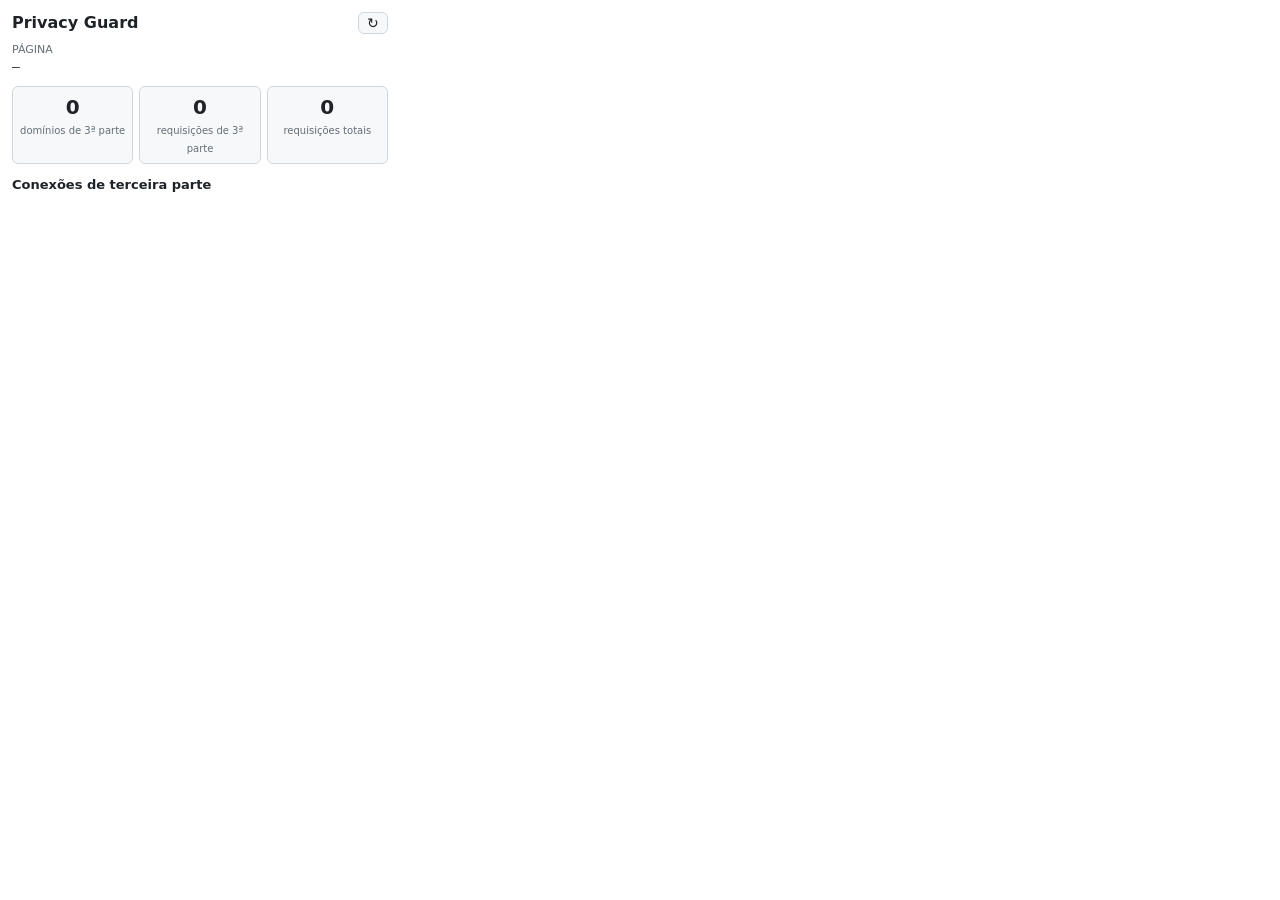
==== popup/popup.html @ bd25b348 "initial files" ====
<!DOCTYPE html>
<html lang="pt-BR">
<head>
  <meta charset="utf-8">
  <title>Privacy Guard</title>
  <link rel="stylesheet" href="popup.css">
</head>
<body>
  <header>
    <h1>Privacy Guard</h1>
    <button id="refresh" title="Atualizar">&#x21bb;</button>
  </header>

  <section id="page">
    <div class="label">Página</div>
    <div id="page-site" class="mono">—</div>
  </section>

  <section id="summary" class="grid">
    <div class="stat"><span id="n-third-domains">0</span><small>domínios de 3ª parte</small></div>
    <div class="stat"><span id="n-third-req">0</span><small>requisições de 3ª parte</small></div>
    <div class="stat"><span id="n-total-req">0</span><small>requisições totais</small></div>
  </section>

  <section>
    <h2>Conexões de terceira parte</h2>
    <p id="empty" class="muted" hidden>Nenhuma conexão de terceira parte observada.</p>
    <ul id="third-list"></ul>
  </section>

  <p id="no-data" class="muted" hidden>
    Sem dados para esta aba. Recarregue a página (F5) com a extensão ativa.
  </p>

  <script src="popup.js"></script>
</body>
</html>
---- popup/popup.css ----
:root {
  --bg: #ffffff;
  --fg: #1f2328;
  --muted: #656d76;
  --border: #d0d7de;
  --card: #f6f8fa;
  --accent: #1f6feb;
  --warn: #bf8700;
}

@media (prefers-color-scheme: dark) {
  :root {
    --bg: #0d1117;
    --fg: #e6edf3;
    --muted: #8d96a0;
    --border: #30363d;
    --card: #161b22;
    --accent: #58a6ff;
    --warn: #d29922;
  }
}

* { box-sizing: border-box; }

body {
  margin: 0;
  width: 400px;
  max-height: 580px;
  padding: 12px;
  background: var(--bg);
  color: var(--fg);
  font: 13px/1.4 system-ui, -apple-system, "Segoe UI", sans-serif;
}

header {
  display: flex;
  align-items: center;
  justify-content: space-between;
  margin-bottom: 8px;
}

h1 { font-size: 16px; margin: 0; }
h2 { font-size: 13px; margin: 12px 0 6px; }

button {
  background: var(--card);
  color: var(--fg);
  border: 1px solid var(--border);
  border-radius: 6px;
  padding: 2px 8px;
  cursor: pointer;
  font-size: 14px;
}

.label { color: var(--muted); font-size: 11px; text-transform: uppercase; }
.mono { font-family: ui-monospace, "SF Mono", Consolas, monospace; word-break: break-all; }
.muted { color: var(--muted); }

.grid {
  display: grid;
  grid-template-columns: repeat(3, 1fr);
  gap: 6px;
  margin-top: 10px;
}

.stat {
  background: var(--card);
  border: 1px solid var(--border);
  border-radius: 6px;
  padding: 6px;
  text-align: center;
}
.stat span { display: block; font-size: 20px; font-weight: 600; }
.stat small { color: var(--muted); font-size: 10px; }

ul { list-style: none; margin: 0; padding: 0; }

#third-list li {
  border: 1px solid var(--border);
  border-radius: 6px;
  padding: 6px 8px;
  margin-bottom: 4px;
}
#third-list .row { display: flex; justify-content: space-between; gap: 8px; }
#third-list .site { font-weight: 600; }
#third-list .count { color: var(--warn); font-weight: 600; white-space: nowrap; }
#third-list .detail { color: var(--muted); font-size: 11px; }
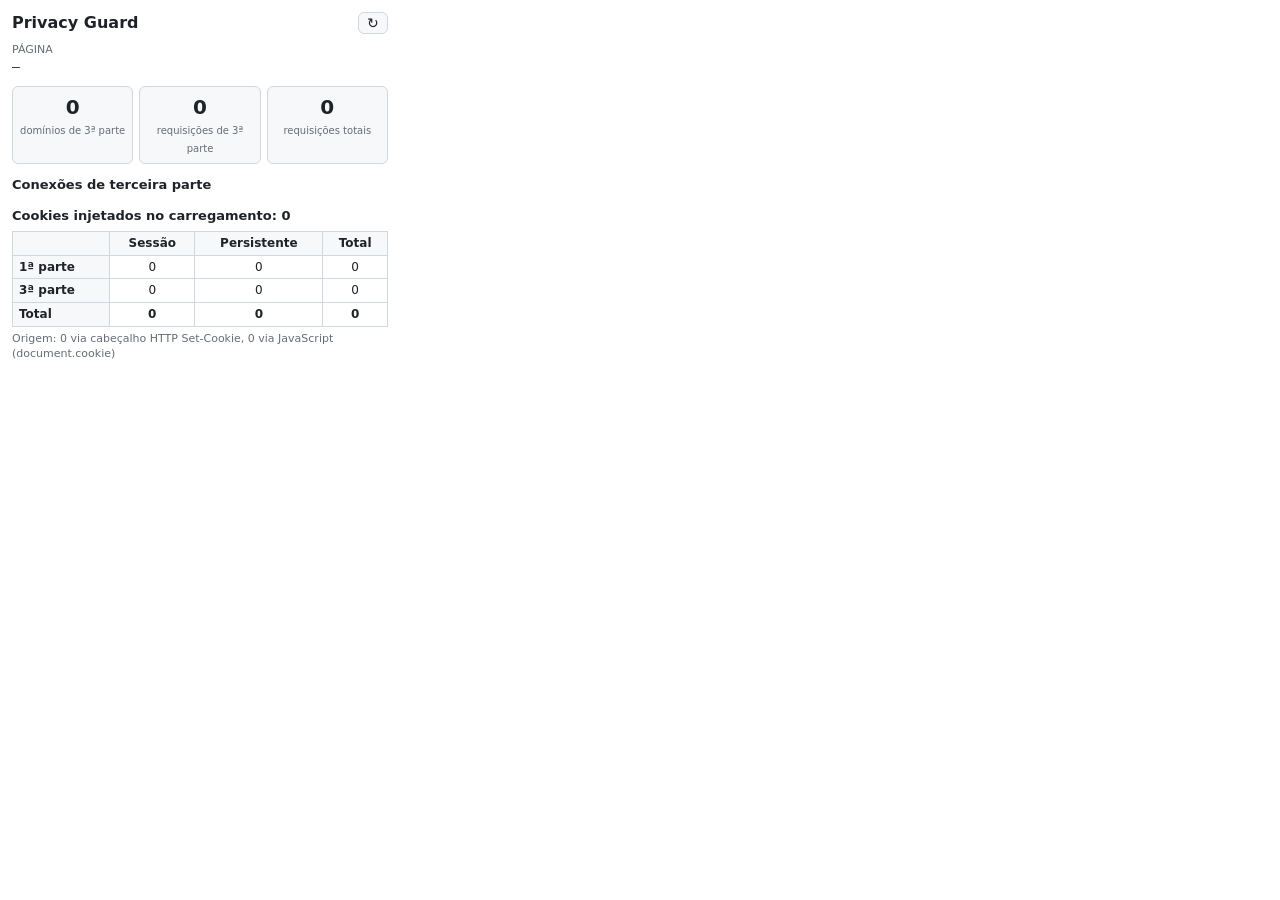
==== commit 6b07cd7f: "etapa de injeção de cookies" ====
--- a/popup/popup.html
+++ b/popup/popup.html
@@ -28,6 +28,23 @@
     <ul id="third-list"></ul>
   </section>
 
+  <section>
+    <h2>Cookies injetados no carregamento: <span id="n-cookies">0</span></h2>
+    <table class="matrix">
+      <thead>
+        <tr><th></th><th>Sessão</th><th>Persistente</th><th>Total</th></tr>
+      </thead>
+      <tbody>
+        <tr><th>1ª parte</th><td id="c-first-session">0</td><td id="c-first-persistent">0</td><td id="c-first">0</td></tr>
+        <tr><th>3ª parte</th><td id="c-third-session">0</td><td id="c-third-persistent">0</td><td id="c-third">0</td></tr>
+        <tr class="total"><th>Total</th><td id="c-session">0</td><td id="c-persistent">0</td><td id="c-total">0</td></tr>
+      </tbody>
+    </table>
+    <p class="muted small">Origem: <span id="c-http">0</span> via cabeçalho HTTP Set-Cookie, <span id="c-js">0</span> via JavaScript (document.cookie)</p>
+    <p id="cookies-empty" class="muted" hidden>Nenhum cookie injetado neste carregamento.</p>
+    <ul id="cookie-list"></ul>
+  </section>
+
   <p id="no-data" class="muted" hidden>
     Sem dados para esta aba. Recarregue a página (F5) com a extensão ativa.
   </p>
--- a/popup/popup.css
+++ b/popup/popup.css
@@ -85,3 +85,40 @@
 #third-list .site { font-weight: 600; }
 #third-list .count { color: var(--warn); font-weight: 600; white-space: nowrap; }
 #third-list .detail { color: var(--muted); font-size: 11px; }
+
+.small { font-size: 11px; margin: 4px 0 6px; }
+
+.matrix {
+  width: 100%;
+  border-collapse: collapse;
+  font-size: 12px;
+}
+.matrix th, .matrix td {
+  border: 1px solid var(--border);
+  padding: 3px 6px;
+  text-align: center;
+}
+.matrix thead th, .matrix tbody th { background: var(--card); font-weight: 600; }
+.matrix tbody th { text-align: left; }
+.matrix tr.total td, .matrix tr.total th { font-weight: 700; }
+
+#cookie-list li {
+  border-bottom: 1px solid var(--border);
+  padding: 4px 0;
+}
+#cookie-list .row { display: flex; justify-content: space-between; gap: 8px; }
+#cookie-list .name { font-weight: 600; word-break: break-all; }
+#cookie-list .detail { color: var(--muted); font-size: 11px; }
+
+.tags { display: flex; gap: 4px; flex-shrink: 0; }
+.tag {
+  font-size: 10px;
+  border-radius: 4px;
+  padding: 0 5px;
+  border: 1px solid var(--border);
+  white-space: nowrap;
+}
+.tag.third { color: #fff; background: #d1242f; border-color: #d1242f; }
+.tag.first { color: var(--fg); background: var(--card); }
+.tag.persistent { color: var(--warn); border-color: var(--warn); }
+.tag.session { color: var(--muted); }
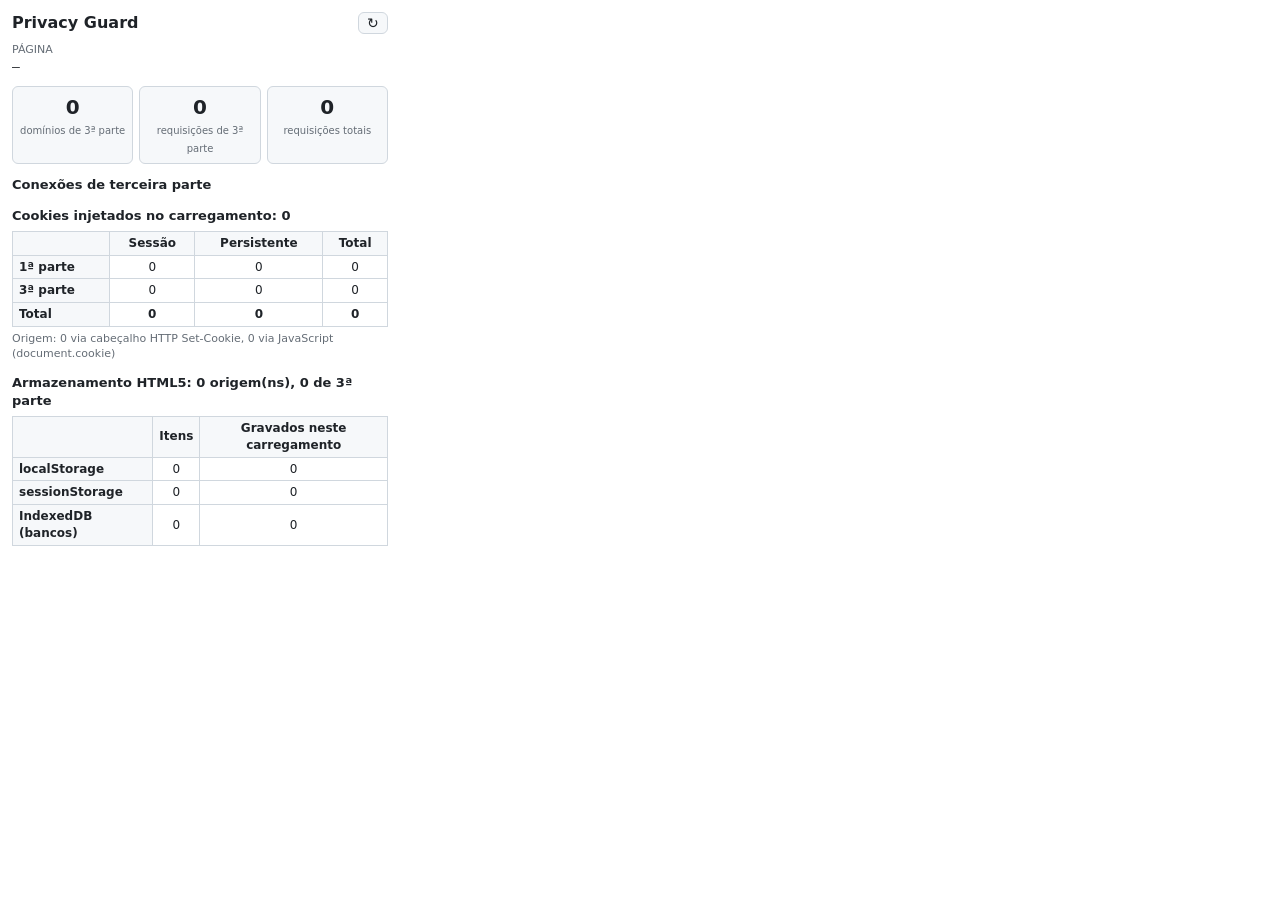
==== commit aa7f08ef: "etapa de armazenamento html5 com hooks no mundo da pagina" ====
--- a/popup/popup.html
+++ b/popup/popup.html
@@ -45,6 +45,22 @@
     <ul id="cookie-list"></ul>
   </section>
 
+  <section>
+    <h2>Armazenamento HTML5: <span id="n-storage-origins">0</span> origem(ns), <span id="n-storage-third">0</span> de 3ª parte</h2>
+    <table class="matrix">
+      <thead>
+        <tr><th></th><th>Itens</th><th>Gravados neste carregamento</th></tr>
+      </thead>
+      <tbody>
+        <tr><th>localStorage</th><td id="s-local">0</td><td id="s-local-w">0</td></tr>
+        <tr><th>sessionStorage</th><td id="s-session">0</td><td id="s-session-w">0</td></tr>
+        <tr><th>IndexedDB (bancos)</th><td id="s-idb">0</td><td id="s-idb-w">0</td></tr>
+      </tbody>
+    </table>
+    <p id="storage-empty" class="muted" hidden>Nenhum uso de armazenamento HTML5 observado.</p>
+    <ul id="storage-list"></ul>
+  </section>
+
   <p id="no-data" class="muted" hidden>
     Sem dados para esta aba. Recarregue a página (F5) com a extensão ativa.
   </p>
--- a/popup/popup.css
+++ b/popup/popup.css
@@ -21,6 +21,8 @@
 }
 
 * { box-sizing: border-box; }
+
+html, body { overflow-x: hidden; }
 
 body {
   margin: 0;
@@ -122,3 +124,26 @@
 .tag.first { color: var(--fg); background: var(--card); }
 .tag.persistent { color: var(--warn); border-color: var(--warn); }
 .tag.session { color: var(--muted); }
+.tag.written { color: var(--accent); border-color: var(--accent); }
+
+#storage-list > li {
+  border: 1px solid var(--border);
+  border-radius: 6px;
+  padding: 6px 8px;
+  margin-top: 6px;
+}
+#storage-list .row { display: flex; justify-content: space-between; gap: 8px; }
+#storage-list .origin { font-weight: 600; word-break: break-all; }
+#storage-list .detail { color: var(--muted); font-size: 11px; }
+#storage-list details { margin-top: 4px; }
+#storage-list summary { cursor: pointer; font-size: 12px; }
+#storage-list .items li {
+  display: flex;
+  justify-content: space-between;
+  gap: 6px;
+  font-size: 11px;
+  padding: 2px 0;
+  border-bottom: 1px dotted var(--border);
+}
+#storage-list .items .k { word-break: break-all; }
+#storage-list .items .v { color: var(--muted); word-break: break-all; text-align: right; max-width: 55%; }
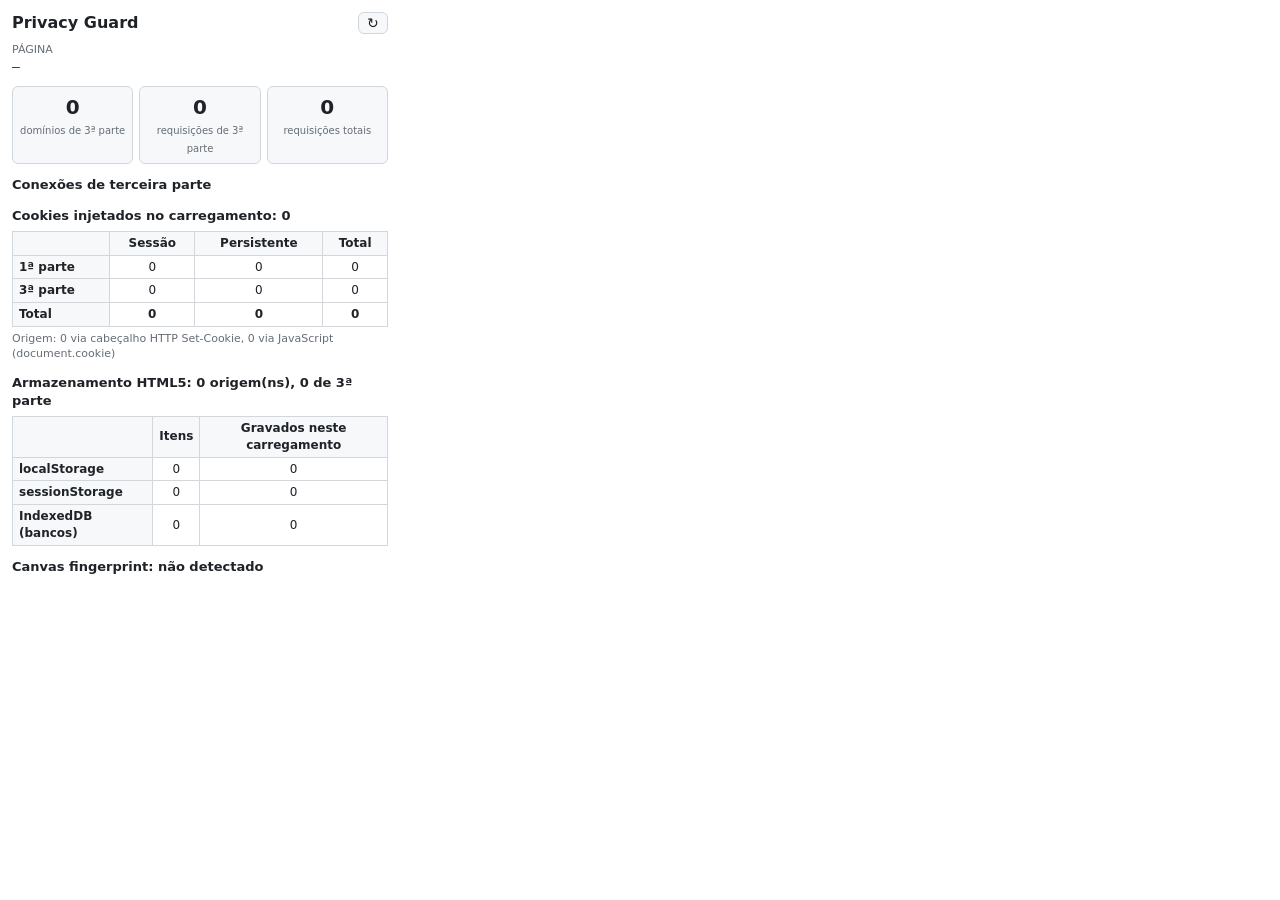
==== commit e60ffc6c: "etapa canvas fingerprint" ====
--- a/popup/popup.html
+++ b/popup/popup.html
@@ -61,10 +61,18 @@
     <ul id="storage-list"></ul>
   </section>
 
+  <section>
+    <h2>Canvas fingerprint: <span id="canvas-status">não detectado</span></h2>
+    <p class="muted small">
+      Leituras de canvas sem padrão de fingerprint: <span id="canvas-benign">0</span>
+    </p>
+    <ul id="canvas-list"></ul>
+  </section>
+
   <p id="no-data" class="muted" hidden>
     Sem dados para esta aba. Recarregue a página (F5) com a extensão ativa.
   </p>
 
   <script src="popup.js"></script>
 </body>
-</html>
+</html>
--- a/popup/popup.css
+++ b/popup/popup.css
@@ -147,3 +147,14 @@
 }
 #storage-list .items .k { word-break: break-all; }
 #storage-list .items .v { color: var(--muted); word-break: break-all; text-align: right; max-width: 55%; }
+
+#canvas-status.detected { color: #d1242f; }
+#canvas-list li {
+  border: 1px solid #d1242f;
+  border-radius: 6px;
+  padding: 6px 8px;
+  margin-bottom: 4px;
+}
+#canvas-list .row { display: flex; justify-content: space-between; gap: 8px; }
+#canvas-list .script { font-weight: 600; word-break: break-all; }
+#canvas-list .detail { color: var(--muted); font-size: 11px; word-break: break-all; }
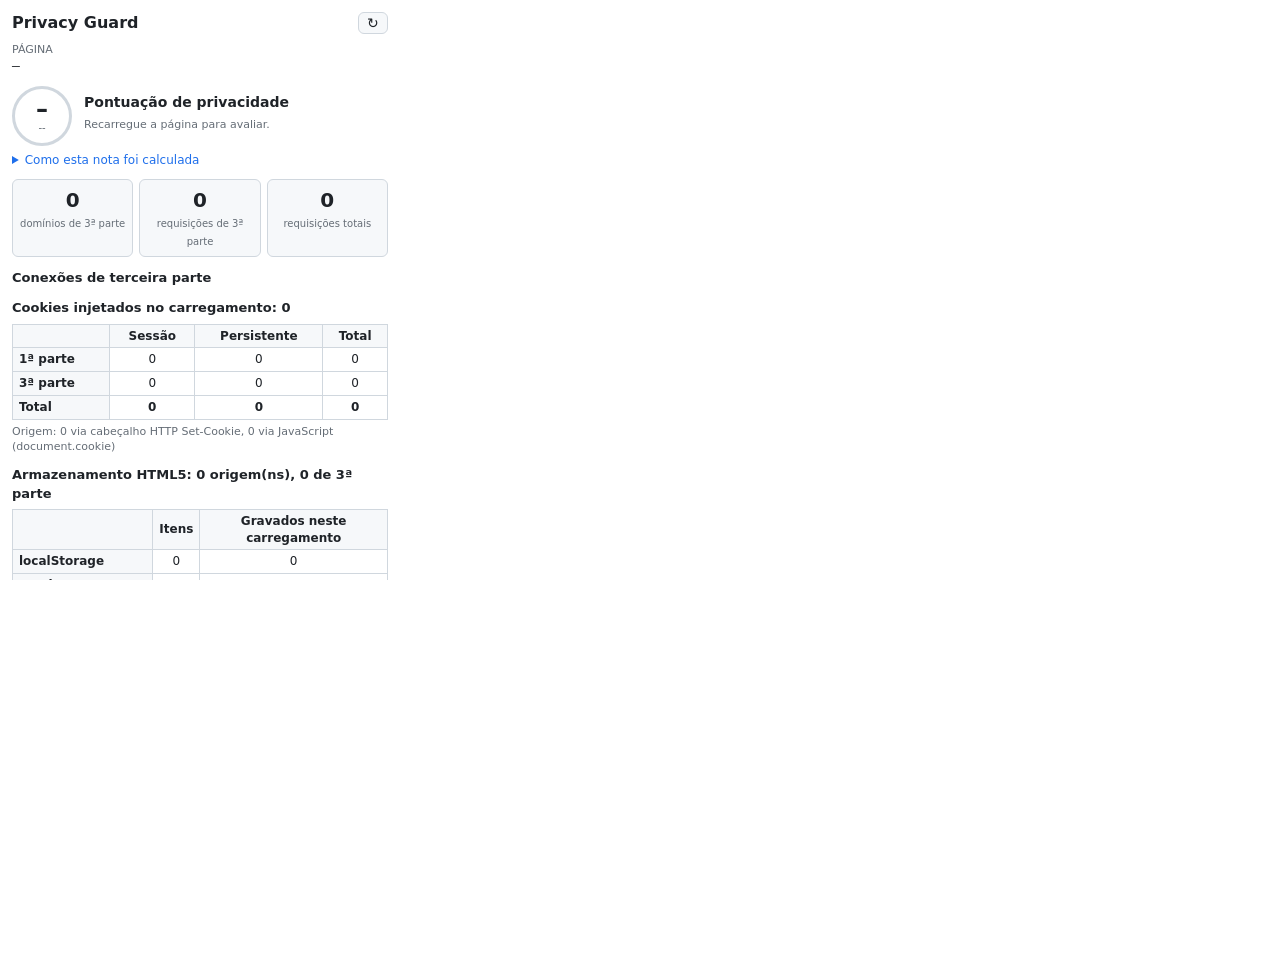
==== commit da38a77f: "pontuacao de privacidade e lista de bloqueio" ====
--- a/popup/popup.html
+++ b/popup/popup.html
@@ -14,6 +14,24 @@
   <section id="page">
     <div class="label">Página</div>
     <div id="page-site" class="mono">—</div>
+  </section>
+
+  <section id="score-section">
+    <div id="score-box">
+      <div id="score-ring"><span id="score-grade">–</span><small id="score-num">--</small></div>
+      <div id="score-text">
+        <strong>Pontuação de privacidade</strong>
+        <p class="muted small" id="score-caption">Recarregue a página para avaliar.</p>
+      </div>
+    </div>
+    <details id="score-details">
+      <summary>Como esta nota foi calculada</summary>
+      <table class="matrix" id="score-table">
+        <thead><tr><th>Categoria</th><th>Qtd.</th><th>Desconto</th></tr></thead>
+        <tbody></tbody>
+      </table>
+      <p class="muted small">Parte de 100. Desconto por categoria (peso × quantidade, com limite). Fingerprinting e hijacking pesam mais porque o usuário não consegue apagá-los. Faixas: A 80-100 · B 60-79 · C 40-59 · D 20-39 · E 0-19.</p>
+    </details>
   </section>
 
   <section id="summary" class="grid">
@@ -69,10 +87,43 @@
     <ul id="canvas-list"></ul>
   </section>
 
+  <section>
+    <h2>Bounce tracking: <span id="bounce-status">não detectado</span></h2>
+    <ul id="bounce-list"></ul>
+    <ul id="passed-ids"></ul>
+
+    <h2>Parâmetros de rastreamento na URL: <span id="n-params">0</span></h2>
+    <ul id="param-list"></ul>
+
+    <h2>Cookie sync: <span id="sync-status">não detectado</span></h2>
+    <ul id="sync-list"></ul>
+  </section>
+
+  <section>
+    <h2>Hijacking / hook: <span id="hijack-status">nenhum indicador</span></h2>
+    <p class="muted small">APIs nativas sobrescritas por scripts da página: <span id="n-globals">0</span></p>
+    <ul id="globals-list"></ul>
+    <p class="muted small">WebSocket para terceiros: <span id="n-ws">0</span></p>
+    <ul id="ws-list"></ul>
+    <p class="muted small">Polling periódico para terceiros: <span id="n-poll">0</span></p>
+    <ul id="poll-list"></ul>
+  </section>
+
+  <section id="blocklist-section">
+    <h2>Lista de bloqueio personalizada</h2>
+    <p class="muted small">Requisições a estes domínios são canceladas em todas as páginas.</p>
+    <div id="block-add">
+      <input id="block-input" type="text" placeholder="ex.: doubleclick.net" autocomplete="off">
+      <button id="block-add-btn">Bloquear</button>
+    </div>
+    <ul id="block-list"></ul>
+    <p id="blocked-here" class="muted small" hidden></p>
+  </section>
+
   <p id="no-data" class="muted" hidden>
     Sem dados para esta aba. Recarregue a página (F5) com a extensão ativa.
   </p>
 
   <script src="popup.js"></script>
 </body>
-</html>+</html>
--- a/popup/popup.css
+++ b/popup/popup.css
@@ -157,4 +157,92 @@
 }
 #canvas-list .row { display: flex; justify-content: space-between; gap: 8px; }
 #canvas-list .script { font-weight: 600; word-break: break-all; }
-#canvas-list .detail { color: var(--muted); font-size: 11px; word-break: break-all; }+#canvas-list .detail { color: var(--muted); font-size: 11px; word-break: break-all; }
+
+#bounce-status.detected, #sync-status.detected { color: #d1242f; }
+#bounce-list li, #sync-list li, #passed-ids li, #param-list li {
+  border: 1px solid var(--border);
+  border-radius: 6px;
+  padding: 6px 8px;
+  margin-bottom: 4px;
+}
+#bounce-list li, #sync-list li { border-color: #d1242f; }
+#bounce-list .row, #sync-list .row, #param-list .row { display: flex; justify-content: space-between; gap: 8px; }
+#bounce-list .site, #sync-list .site, #param-list .name, #passed-ids .name { font-weight: 600; word-break: break-all; }
+#bounce-list .detail, #sync-list .detail, #param-list .detail, #passed-ids .detail {
+  color: var(--muted);
+  font-size: 11px;
+  word-break: break-all;
+}
+.tag.click { color: #fff; background: #d1242f; border-color: #d1242f; }
+.tag.email { color: var(--warn); border-color: var(--warn); }
+.tag.campaign { color: var(--muted); }
+
+#hijack-status.detected { color: #d1242f; }
+#globals-list li, #ws-list li, #poll-list li {
+  border: 1px solid #d1242f;
+  border-radius: 6px;
+  padding: 6px 8px;
+  margin-bottom: 4px;
+}
+#globals-list .row, #ws-list .row, #poll-list .row { display: flex; justify-content: space-between; gap: 8px; }
+#globals-list .api, #ws-list .site, #poll-list .site { font-weight: 600; word-break: break-all; }
+#globals-list .detail, #ws-list .detail, #poll-list .detail {
+  color: var(--muted);
+  font-size: 11px;
+  word-break: break-all;
+}
+#globals-list pre {
+  margin: 4px 0 0;
+  padding: 4px;
+  background: var(--card);
+  border-radius: 4px;
+  font-size: 10px;
+  white-space: pre-wrap;
+  word-break: break-all;
+  max-height: 80px;
+  overflow: auto;
+}
+
+/* Etapa 7: score */
+#score-box { display: flex; align-items: center; gap: 12px; margin-top: 10px; }
+#score-ring {
+  width: 60px; height: 60px; flex-shrink: 0;
+  border-radius: 50%;
+  display: flex; flex-direction: column; align-items: center; justify-content: center;
+  border: 3px solid var(--border);
+}
+#score-ring span { font-size: 24px; font-weight: 700; line-height: 1; }
+#score-ring small { font-size: 10px; color: var(--muted); }
+#score-section.grade-A #score-ring { border-color: #1a7f37; }
+#score-section.grade-A #score-grade { color: #1a7f37; }
+#score-section.grade-B #score-ring { border-color: #4a9c2e; }
+#score-section.grade-C #score-ring { border-color: #bf8700; }
+#score-section.grade-C #score-grade { color: #bf8700; }
+#score-section.grade-D #score-ring, #score-section.grade-E #score-ring { border-color: #d1242f; }
+#score-section.grade-D #score-grade, #score-section.grade-E #score-grade { color: #d1242f; }
+#score-text strong { font-size: 14px; }
+#score-details summary { cursor: pointer; font-size: 12px; color: var(--accent); margin-top: 6px; }
+#score-table td:last-child { color: #d1242f; font-weight: 600; }
+
+/* Etapa 7: lista de bloqueio */
+#block-add { display: flex; gap: 6px; margin: 6px 0; }
+#block-input {
+  flex: 1; padding: 4px 8px; border-radius: 6px;
+  border: 1px solid var(--border); background: var(--bg); color: var(--fg);
+  font-size: 12px; font-family: ui-monospace, monospace;
+}
+#block-add-btn { white-space: nowrap; }
+#block-list li {
+  display: flex; justify-content: space-between; align-items: center; gap: 8px;
+  border: 1px solid var(--border); border-radius: 6px;
+  padding: 4px 8px; margin-bottom: 4px;
+}
+#block-list .dom { font-family: ui-monospace, monospace; word-break: break-all; }
+#block-list button, #third-list .block-btn {
+  font-size: 11px; padding: 1px 8px; border-radius: 4px; cursor: pointer;
+  background: var(--card); color: var(--fg); border: 1px solid var(--border);
+}
+#third-list .block-btn { color: #d1242f; border-color: #d1242f; }
+#third-list .block-btn.blocked { color: #1a7f37; border-color: #1a7f37; }
+#third-list .head { display: flex; justify-content: space-between; align-items: center; gap: 8px; }
